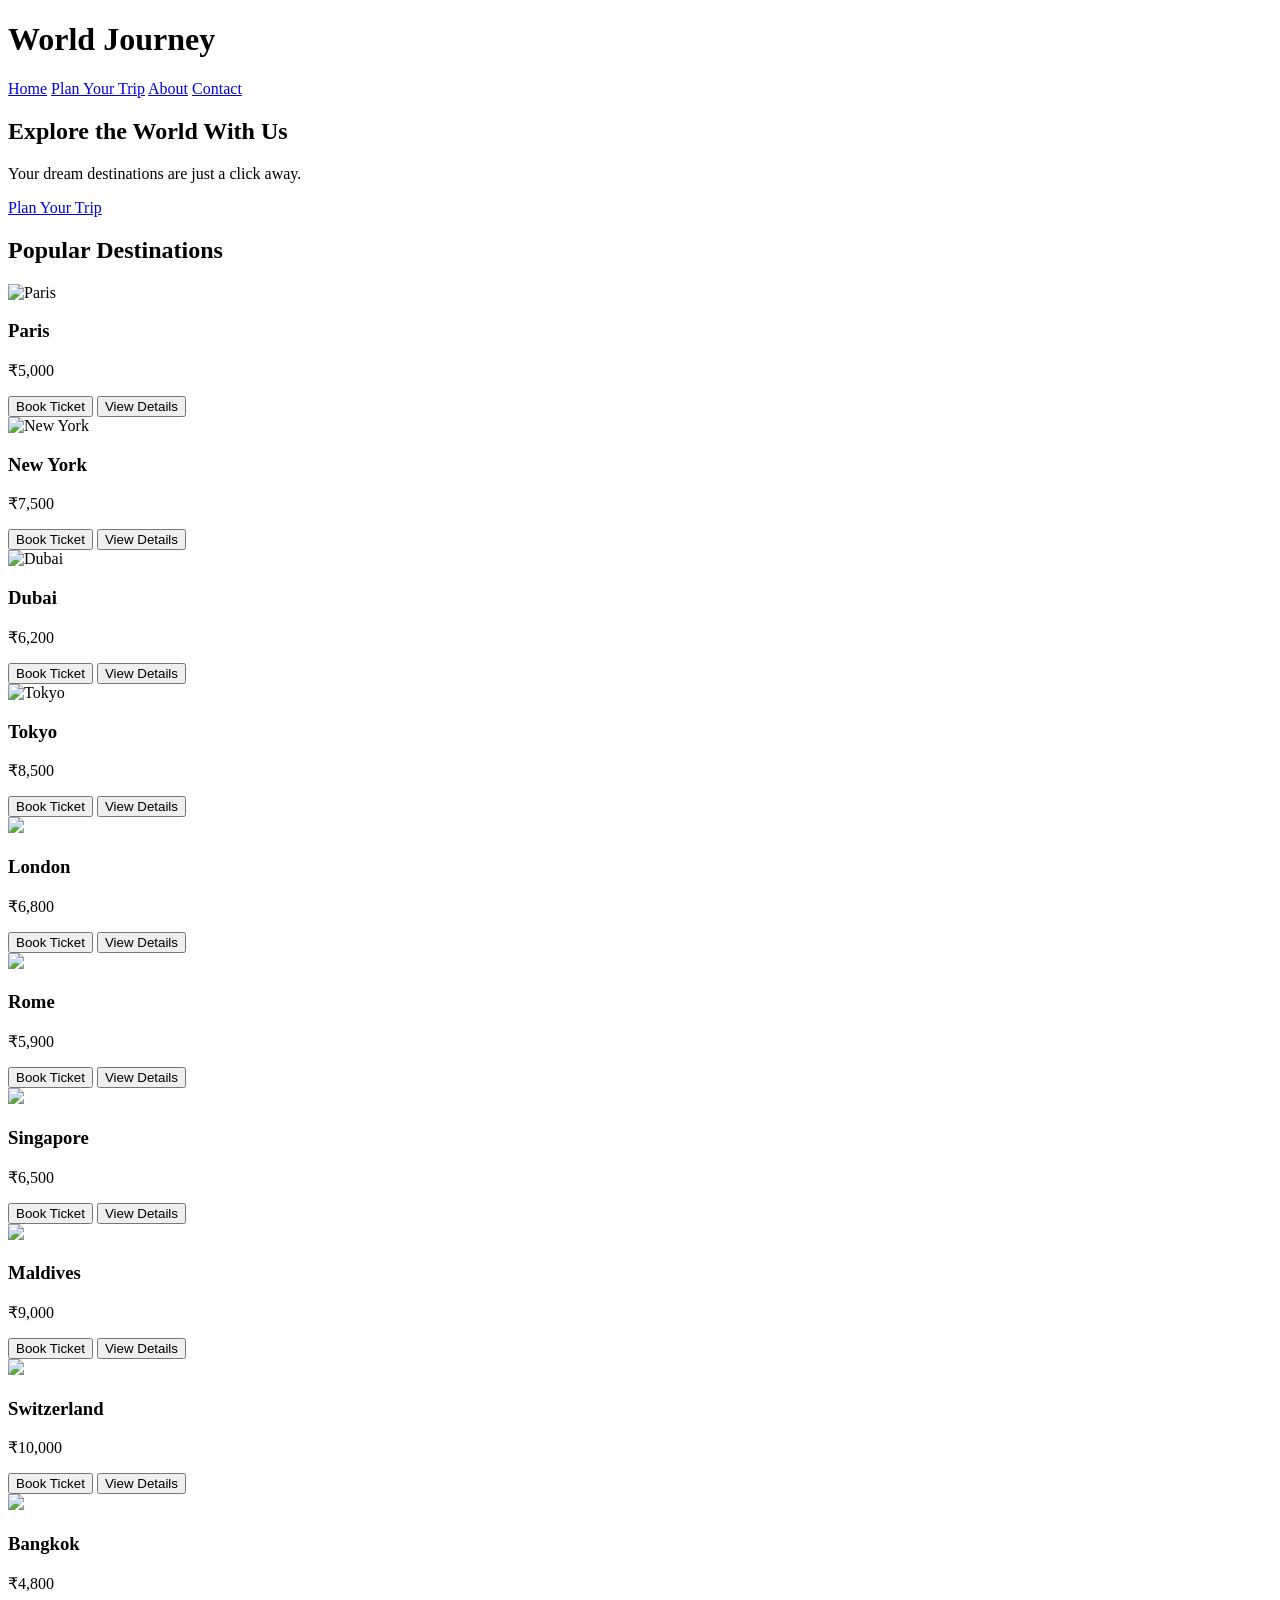
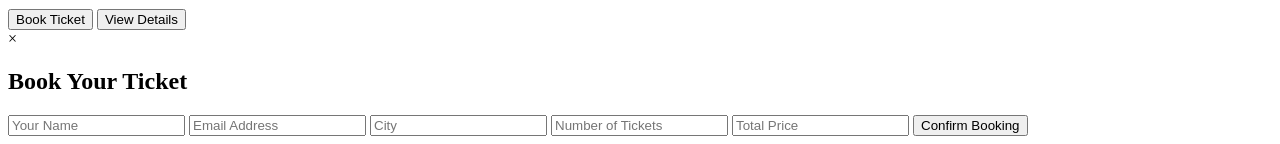
==== docs/index.html @ 6940dc23 "Add travel package details for multiple cities" ====
<!DOCTYPE html>
<html lang="en">
<head>
  <meta charset="UTF-8" />
  <meta name="viewport" content="width=device-width, initial-scale=1.0" />
  <title>World Journey – Plan Your Trip</title>
  <link rel="stylesheet" href="style.css" />
  <style>
    /* Quick popup style for city details */
    .details-popup {
      display: none;
      position: fixed;
      top: 0; left: 0;
      width: 100%; height: 100%;
      background: rgba(0,0,0,0.7);
      justify-content: center;
      align-items: center;
      z-index: 1000;
    }
    .details-content {
      background: #fff;
      width: 90%;
      max-width: 700px;
      padding: 20px;
      border-radius: 12px;
      text-align: left;
      overflow-y: auto;
      max-height: 85vh;
    }
    .details-content img {
      width: 100%;
      border-radius: 10px;
      margin-bottom: 10px;
    }
    .details-content h3 { margin-top: 10px; color: #333; }
    .details-content ul { margin-left: 20px; }
    .details-close {
      float: right;
      font-size: 25px;
      cursor: pointer;
      color: #555;
    }
    .details-close:hover { color: red; }
  </style>
</head>
<body>
  <header>
    <h1>World Journey</h1>
    <nav>
      <a href="index.html">Home</a>
      <a href="#destinations">Plan Your Trip</a>
      <a href="about.html">About</a>
      <a href="contact.html">Contact</a>
    </nav>
  </header>

  <!-- 🏖️ Home Section -->
  <section id="home" class="hero">
    <div class="hero-content">
      <h2>Explore the World With Us</h2>
      <p>Your dream destinations are just a click away.</p>
      <a href="#destinations" class="btn">Plan Your Trip</a>
    </div>
  </section>

  <!-- ✈️ Destinations Section -->
  <section id="destinations" class="destinations">
    <h2>Popular Destinations</h2>
    <div class="card-container">

      <!-- Example City Card -->
      <div class="card">
        <img src="https://images.unsplash.com/photo-1502602898657-3e91760cbb34" alt="Paris" />
        <h3>Paris</h3>
        <p>₹5,000</p>
        <button onclick="openPopup('Paris', 5000)">Book Ticket</button>
        <button onclick="openDetails('Paris')">View Details</button>
      </div>

      <div class="card">
        <img src="https://images.unsplash.com/photo-1505761671935-60b3a7427bad" alt="New York" />
        <h3>New York</h3>
        <p>₹7,500</p>
        <button onclick="openPopup('New York', 7500)">Book Ticket</button>
        <button onclick="openDetails('New York')">View Details</button>
      </div>

      <div class="card">
        <img src="https://images.unsplash.com/photo-1518684079-3c830dcef090" alt="Dubai" />
        <h3>Dubai</h3>
        <p>₹6,200</p>
        <button onclick="openPopup('Dubai', 6200)">Book Ticket</button>
        <button onclick="openDetails('Dubai')">View Details</button>
      </div>

      <div class="card">
        <img src="https://images.unsplash.com/photo-1538688525198-9b88f6f53126" alt="Tokyo" />
        <h3>Tokyo</h3>
        <p>₹8,500</p>
        <button onclick="openPopup('Tokyo', 8500)">Book Ticket</button>
        <button onclick="openDetails('Tokyo')">View Details</button>
      </div>
      <!-- London -->
    <div class="card">
    <img src="https://images.unsplash.com/photo-1473959383414-bbfbe2c1d8c9">
    <h3>London</h3>
    <p>₹6,800</p>
    <button onclick="openPopup('London', 6800)">Book Ticket</button>
    <button onclick="openDetails('London')">View Details</button>
  </div>

  <!-- Rome -->
  <div class="card">
  <img src="https://images.unsplash.com/photo-1526483360412-f4dbaf036963">
  <h3>Rome</h3>
  <p>₹5,900</p>
  <button onclick="openPopup('Rome', 5900)">Book Ticket</button>
  <button onclick="openDetails('Rome')">View Details</button>
  </div>

  <!-- Singapore -->
  <div class="card">
  <img src="https://images.unsplash.com/photo-1505761671935-60b3a7427bad">
  <h3>Singapore</h3>
  <p>₹6,500</p>
  <button onclick="openPopup('Singapore', 6500)">Book Ticket</button>
  <button onclick="openDetails('Singapore')">View Details</button>
  </div>

  <!-- Maldives -->
  <div class="card">
  <img src="https://images.unsplash.com/photo-1500530855697-b586d89ba3ee">
  <h3>Maldives</h3>
  <p>₹9,000</p>
  <button onclick="openPopup('Maldives', 9000)">Book Ticket</button>
  <button onclick="openDetails('Maldives')">View Details</button>
  </div>

  <!-- Switzerland -->
    <div class="card">
  <img src="https://images.unsplash.com/photo-1501785888041-af3ef285b470">
  <h3>Switzerland</h3>
  <p>₹10,000</p>
  <button onclick="openPopup('Switzerland', 10000)">Book Ticket</button>
  <button onclick="openDetails('Switzerland')">View Details</button>
  </div>

  <!-- Bangkok -->
  <div class="card">
  <img src="https://images.unsplash.com/photo-1508009603885-50cf7c579365">
  <h3>Bangkok</h3>
  <p>₹4,800</p>
  <button onclick="openPopup('Bangkok', 4800)">Book Ticket</button>
  <button onclick="openDetails('Bangkok')">View Details</button>
  </div>

  </div>
  </section>

  <!-- Popup for Booking -->
  <div id="popup" class="popup">
    <div class="popup-content">
      <span class="close" onclick="closePopup()">&times;</span>
      <h2>Book Your Ticket</h2>
      <form id="bookingForm">
        <input type="text" id="name" placeholder="Your Name" required />
        <input type="email" id="email" placeholder="Email Address" required />
        <input type="text" id="city" placeholder="City" readonly />
        <input type="number" id="tickets" placeholder="Number of Tickets" min="1" required />
        <input type="text" id="total" placeholder="Total Price" readonly />
        <button type="submit">Confirm Booking</button>
      </form>
    </div>
  </div>

  <!-- City Details Popup -->
  <div id="detailsPopup" class="details-popup">
    <div class="details-content">
      <span class="details-close" onclick="closeDetails()">&times;</span>
      <div id="detailsContainer"></div>
    </div>
  </div>

  <script type="module">
    // ✅ Booking Popup
    window.openPopup = function(city, price) {
      document.getElementById("popup").style.display = "flex";
      document.getElementById("city").value = city;
      const ticketsInput = document.getElementById("tickets");
      const totalInput = document.getElementById("total");

      ticketsInput.addEventListener("input", () => {
        totalInput.value = "₹" + ticketsInput.value * price;
      });
    };
    window.closePopup = function() {
      document.getElementById("popup").style.display = "none";
    };

    // ✅ City Details Data
    const cityDetails = {
      "Paris": {
        img: "https://images.unsplash.com/photo-1508057198894-247b23fe5ade",
        desc: "The city of love, lights, and art. Visit the iconic Eiffel Tower, Louvre Museum, and Seine River.",
        places: ["Eiffel Tower", "Louvre Museum", "Notre-Dame Cathedral"],
        package: { days: 5, price: "₹50,000", includes: "Hotel, Meals, City Tour" }
      },
      "New York": {
        img: "https://images.unsplash.com/photo-1549924231-f129b911e442",
        desc: "The city that never sleeps! Explore Times Square, Central Park, and the Statue of Liberty.",
        places: ["Times Square", "Central Park", "Statue of Liberty"],
        package: { days: 6, price: "₹65,000", includes: "Hotel, Breakfast, Sightseeing" }
      },
      "Dubai": {
        img: "https://images.unsplash.com/photo-1512453979798-5ea266f8880c",
        desc: "Luxury, adventure, and architecture meet in Dubai. Visit Burj Khalifa and Desert Safari.",
        places: ["Burj Khalifa", "Palm Jumeirah", "Desert Safari"],
        package: { days: 4, price: "₹55,000", includes: "Hotel, Transfers, Safari" }
      },
      "Tokyo": {
        img: "https://images.unsplash.com/photo-1536098561742-ca998e48cbcc",
        desc: "A mix of tradition and technology. Explore Tokyo Tower, Shibuya, and ancient temples.",
        places: ["Tokyo Tower", "Shibuya Crossing", "Asakusa Temple"],
        package: { days: 5, price: "₹58,000", includes: "Hotel, Transport, Local Guide" }
      },
      "London": {
    img: "https://images.unsplash.com/photo-1473959383414-bbfbe2c1d8c9",
    desc: "Famous for Big Ben and London Eye.",
    places: ["Big Ben", "London Eye", "Tower Bridge"],
    package: { days: 5, price: "₹60,000", includes: "Hotel, Guide, Transport" }
  },

"Rome": {
  img: "https://images.unsplash.com/photo-1526483360412-f4dbaf036963",
  desc: "Historic city with ancient architecture.",
  places: ["Colosseum", "Vatican City", "Trevi Fountain"],
  package: { days: 4, price: "₹55,000", includes: "Hotel, Meals" }
},

"Singapore": {
  img: "https://images.unsplash.com/photo-1496939376851-89342e90adcd",
  desc: "Modern city with amazing attractions.",
  places: ["Marina Bay Sands", "Sentosa Island", "Gardens by the Bay"],
  package: { days: 4, price: "₹58,000", includes: "Hotel, Tour" }
},

"Maldives": {
  img: "https://images.unsplash.com/photo-1500530855697-b586d89ba3ee",
  desc: "Beautiful beaches and luxury resorts.",
  places: ["Water Villas", "Coral Reefs", "Resorts"],
  package: { days: 3, price: "₹70,000", includes: "Resort Stay, Food" }
},

"Switzerland": {
  img: "https://images.unsplash.com/photo-1501785888041-af3ef285b470",
  desc: "Snow mountains and scenic beauty.",
  places: ["Alps", "Zurich", "Lucerne"],
  package: { days: 6, price: "₹85,000", includes: "Hotel, Train Pass" }
},

"Bangkok": {
  img: "https://images.unsplash.com/photo-1508009603885-50cf7c579365",
  desc: "Vibrant city with temples and nightlife.",
  places: ["Grand Palace", "Floating Market", "Wat Arun"],
  package: { days: 4, price: "₹40,000", includes: "Hotel, Breakfast" }
}
    };

    // ✅ Open City Details
    window.openDetails = function(city) {
      const data = cityDetails[city];
      const detailsContainer = document.getElementById("detailsContainer");
      detailsContainer.innerHTML = `
        <h2>${city}</h2>
        <img src="${data.img}" alt="${city}">
        <p>${data.desc}</p>
        <h3>Popular Places:</h3>
        <ul>${data.places.map(p => `<li>${p}</li>`).join('')}</ul>
        <h3>Package Details:</h3>
        <p><strong>Duration:</strong> ${data.package.days} Days</p>
        <p><strong>Price:</strong> ${data.package.price}</p>
        <p><strong>Includes:</strong> ${data.package.includes}</p>
      `;
      document.getElementById("detailsPopup").style.display = "flex";
    };
    window.closeDetails = function() {
      document.getElementById("detailsPopup").style.display = "none";
    };
  </script>
</body>
</html>
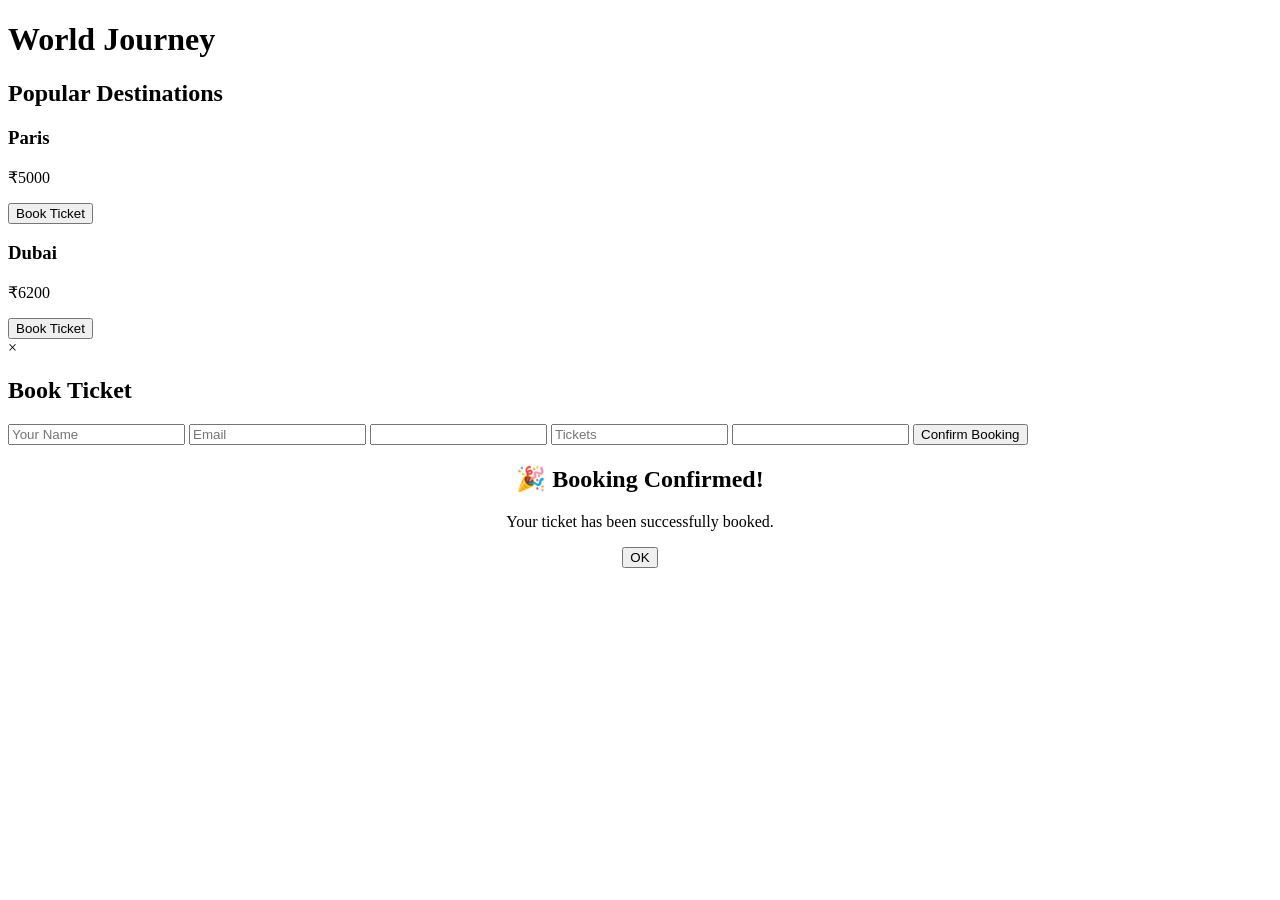
==== commit c2793123: "Refactor index.html structure and content" ====
--- a/docs/index.html
+++ b/docs/index.html
@@ -1,291 +1,65 @@
 <!DOCTYPE html>
 <html lang="en">
 <head>
-  <meta charset="UTF-8" />
-  <meta name="viewport" content="width=device-width, initial-scale=1.0" />
-  <title>World Journey – Plan Your Trip</title>
-  <link rel="stylesheet" href="style.css" />
-  <style>
-    /* Quick popup style for city details */
-    .details-popup {
-      display: none;
-      position: fixed;
-      top: 0; left: 0;
-      width: 100%; height: 100%;
-      background: rgba(0,0,0,0.7);
-      justify-content: center;
-      align-items: center;
-      z-index: 1000;
-    }
-    .details-content {
-      background: #fff;
-      width: 90%;
-      max-width: 700px;
-      padding: 20px;
-      border-radius: 12px;
-      text-align: left;
-      overflow-y: auto;
-      max-height: 85vh;
-    }
-    .details-content img {
-      width: 100%;
-      border-radius: 10px;
-      margin-bottom: 10px;
-    }
-    .details-content h3 { margin-top: 10px; color: #333; }
-    .details-content ul { margin-left: 20px; }
-    .details-close {
-      float: right;
-      font-size: 25px;
-      cursor: pointer;
-      color: #555;
-    }
-    .details-close:hover { color: red; }
-  </style>
+<meta charset="UTF-8">
+<meta name="viewport" content="width=device-width, initial-scale=1.0">
+<title>World Journey</title>
+<link rel="stylesheet" href="style.css">
 </head>
+
 <body>
-  <header>
-    <h1>World Journey</h1>
-    <nav>
-      <a href="index.html">Home</a>
-      <a href="#destinations">Plan Your Trip</a>
-      <a href="about.html">About</a>
-      <a href="contact.html">Contact</a>
-    </nav>
-  </header>
 
-  <!-- 🏖️ Home Section -->
-  <section id="home" class="hero">
-    <div class="hero-content">
-      <h2>Explore the World With Us</h2>
-      <p>Your dream destinations are just a click away.</p>
-      <a href="#destinations" class="btn">Plan Your Trip</a>
-    </div>
-  </section>
+<header>
+  <h1>World Journey</h1>
+</header>
 
-  <!-- ✈️ Destinations Section -->
-  <section id="destinations" class="destinations">
-    <h2>Popular Destinations</h2>
-    <div class="card-container">
+<section class="destinations">
+  <h2>Popular Destinations</h2>
 
-      <!-- Example City Card -->
-      <div class="card">
-        <img src="https://images.unsplash.com/photo-1502602898657-3e91760cbb34" alt="Paris" />
-        <h3>Paris</h3>
-        <p>₹5,000</p>
-        <button onclick="openPopup('Paris', 5000)">Book Ticket</button>
-        <button onclick="openDetails('Paris')">View Details</button>
-      </div>
-
-      <div class="card">
-        <img src="https://images.unsplash.com/photo-1505761671935-60b3a7427bad" alt="New York" />
-        <h3>New York</h3>
-        <p>₹7,500</p>
-        <button onclick="openPopup('New York', 7500)">Book Ticket</button>
-        <button onclick="openDetails('New York')">View Details</button>
-      </div>
-
-      <div class="card">
-        <img src="https://images.unsplash.com/photo-1518684079-3c830dcef090" alt="Dubai" />
-        <h3>Dubai</h3>
-        <p>₹6,200</p>
-        <button onclick="openPopup('Dubai', 6200)">Book Ticket</button>
-        <button onclick="openDetails('Dubai')">View Details</button>
-      </div>
-
-      <div class="card">
-        <img src="https://images.unsplash.com/photo-1538688525198-9b88f6f53126" alt="Tokyo" />
-        <h3>Tokyo</h3>
-        <p>₹8,500</p>
-        <button onclick="openPopup('Tokyo', 8500)">Book Ticket</button>
-        <button onclick="openDetails('Tokyo')">View Details</button>
-      </div>
-      <!-- London -->
-    <div class="card">
-    <img src="https://images.unsplash.com/photo-1473959383414-bbfbe2c1d8c9">
-    <h3>London</h3>
-    <p>₹6,800</p>
-    <button onclick="openPopup('London', 6800)">Book Ticket</button>
-    <button onclick="openDetails('London')">View Details</button>
+  <div class="card">
+    <h3>Paris</h3>
+    <p>₹5000</p>
+    <button onclick="openPopup('Paris',5000)">Book Ticket</button>
   </div>
 
-  <!-- Rome -->
   <div class="card">
-  <img src="https://images.unsplash.com/photo-1526483360412-f4dbaf036963">
-  <h3>Rome</h3>
-  <p>₹5,900</p>
-  <button onclick="openPopup('Rome', 5900)">Book Ticket</button>
-  <button onclick="openDetails('Rome')">View Details</button>
+    <h3>Dubai</h3>
+    <p>₹6200</p>
+    <button onclick="openPopup('Dubai',6200)">Book Ticket</button>
   </div>
 
-  <!-- Singapore -->
-  <div class="card">
-  <img src="https://images.unsplash.com/photo-1505761671935-60b3a7427bad">
-  <h3>Singapore</h3>
-  <p>₹6,500</p>
-  <button onclick="openPopup('Singapore', 6500)">Book Ticket</button>
-  <button onclick="openDetails('Singapore')">View Details</button>
-  </div>
+</section>
 
-  <!-- Maldives -->
-  <div class="card">
-  <img src="https://images.unsplash.com/photo-1500530855697-b586d89ba3ee">
-  <h3>Maldives</h3>
-  <p>₹9,000</p>
-  <button onclick="openPopup('Maldives', 9000)">Book Ticket</button>
-  <button onclick="openDetails('Maldives')">View Details</button>
-  </div>
+<!-- BOOKING POPUP -->
+<div id="popup" class="popup">
+  <div class="popup-content">
+    <span onclick="closePopup()" class="close">&times;</span>
 
-  <!-- Switzerland -->
-    <div class="card">
-  <img src="https://images.unsplash.com/photo-1501785888041-af3ef285b470">
-  <h3>Switzerland</h3>
-  <p>₹10,000</p>
-  <button onclick="openPopup('Switzerland', 10000)">Book Ticket</button>
-  <button onclick="openDetails('Switzerland')">View Details</button>
-  </div>
+    <h2>Book Ticket</h2>
 
-  <!-- Bangkok -->
-  <div class="card">
-  <img src="https://images.unsplash.com/photo-1508009603885-50cf7c579365">
-  <h3>Bangkok</h3>
-  <p>₹4,800</p>
-  <button onclick="openPopup('Bangkok', 4800)">Book Ticket</button>
-  <button onclick="openDetails('Bangkok')">View Details</button>
-  </div>
+    <form id="bookingForm">
+      <input type="text" id="name" placeholder="Your Name" required>
+      <input type="email" id="email" placeholder="Email" required>
+      <input type="text" id="city" readonly>
+      <input type="number" id="tickets" placeholder="Tickets" required>
+      <input type="text" id="total" readonly>
+
+      <button type="submit">Confirm Booking</button>
+    </form>
 
   </div>
-  </section>
+</div>
 
-  <!-- Popup for Booking -->
-  <div id="popup" class="popup">
-    <div class="popup-content">
-      <span class="close" onclick="closePopup()">&times;</span>
-      <h2>Book Your Ticket</h2>
-      <form id="bookingForm">
-        <input type="text" id="name" placeholder="Your Name" required />
-        <input type="email" id="email" placeholder="Email Address" required />
-        <input type="text" id="city" placeholder="City" readonly />
-        <input type="number" id="tickets" placeholder="Number of Tickets" min="1" required />
-        <input type="text" id="total" placeholder="Total Price" readonly />
-        <button type="submit">Confirm Booking</button>
-      </form>
-    </div>
+<!-- SUCCESS POPUP -->
+<div id="successPopup" class="popup">
+  <div class="popup-content" style="text-align:center">
+    <h2>🎉 Booking Confirmed!</h2>
+    <p>Your ticket has been successfully booked.</p>
+    <button onclick="closeSuccess()">OK</button>
   </div>
+</div>
 
-  <!-- City Details Popup -->
-  <div id="detailsPopup" class="details-popup">
-    <div class="details-content">
-      <span class="details-close" onclick="closeDetails()">&times;</span>
-      <div id="detailsContainer"></div>
-    </div>
-  </div>
+<script type="module" src="script.js"></script>
 
-  <script type="module">
-    // ✅ Booking Popup
-    window.openPopup = function(city, price) {
-      document.getElementById("popup").style.display = "flex";
-      document.getElementById("city").value = city;
-      const ticketsInput = document.getElementById("tickets");
-      const totalInput = document.getElementById("total");
-
-      ticketsInput.addEventListener("input", () => {
-        totalInput.value = "₹" + ticketsInput.value * price;
-      });
-    };
-    window.closePopup = function() {
-      document.getElementById("popup").style.display = "none";
-    };
-
-    // ✅ City Details Data
-    const cityDetails = {
-      "Paris": {
-        img: "https://images.unsplash.com/photo-1508057198894-247b23fe5ade",
-        desc: "The city of love, lights, and art. Visit the iconic Eiffel Tower, Louvre Museum, and Seine River.",
-        places: ["Eiffel Tower", "Louvre Museum", "Notre-Dame Cathedral"],
-        package: { days: 5, price: "₹50,000", includes: "Hotel, Meals, City Tour" }
-      },
-      "New York": {
-        img: "https://images.unsplash.com/photo-1549924231-f129b911e442",
-        desc: "The city that never sleeps! Explore Times Square, Central Park, and the Statue of Liberty.",
-        places: ["Times Square", "Central Park", "Statue of Liberty"],
-        package: { days: 6, price: "₹65,000", includes: "Hotel, Breakfast, Sightseeing" }
-      },
-      "Dubai": {
-        img: "https://images.unsplash.com/photo-1512453979798-5ea266f8880c",
-        desc: "Luxury, adventure, and architecture meet in Dubai. Visit Burj Khalifa and Desert Safari.",
-        places: ["Burj Khalifa", "Palm Jumeirah", "Desert Safari"],
-        package: { days: 4, price: "₹55,000", includes: "Hotel, Transfers, Safari" }
-      },
-      "Tokyo": {
-        img: "https://images.unsplash.com/photo-1536098561742-ca998e48cbcc",
-        desc: "A mix of tradition and technology. Explore Tokyo Tower, Shibuya, and ancient temples.",
-        places: ["Tokyo Tower", "Shibuya Crossing", "Asakusa Temple"],
-        package: { days: 5, price: "₹58,000", includes: "Hotel, Transport, Local Guide" }
-      },
-      "London": {
-    img: "https://images.unsplash.com/photo-1473959383414-bbfbe2c1d8c9",
-    desc: "Famous for Big Ben and London Eye.",
-    places: ["Big Ben", "London Eye", "Tower Bridge"],
-    package: { days: 5, price: "₹60,000", includes: "Hotel, Guide, Transport" }
-  },
-
-"Rome": {
-  img: "https://images.unsplash.com/photo-1526483360412-f4dbaf036963",
-  desc: "Historic city with ancient architecture.",
-  places: ["Colosseum", "Vatican City", "Trevi Fountain"],
-  package: { days: 4, price: "₹55,000", includes: "Hotel, Meals" }
-},
-
-"Singapore": {
-  img: "https://images.unsplash.com/photo-1496939376851-89342e90adcd",
-  desc: "Modern city with amazing attractions.",
-  places: ["Marina Bay Sands", "Sentosa Island", "Gardens by the Bay"],
-  package: { days: 4, price: "₹58,000", includes: "Hotel, Tour" }
-},
-
-"Maldives": {
-  img: "https://images.unsplash.com/photo-1500530855697-b586d89ba3ee",
-  desc: "Beautiful beaches and luxury resorts.",
-  places: ["Water Villas", "Coral Reefs", "Resorts"],
-  package: { days: 3, price: "₹70,000", includes: "Resort Stay, Food" }
-},
-
-"Switzerland": {
-  img: "https://images.unsplash.com/photo-1501785888041-af3ef285b470",
-  desc: "Snow mountains and scenic beauty.",
-  places: ["Alps", "Zurich", "Lucerne"],
-  package: { days: 6, price: "₹85,000", includes: "Hotel, Train Pass" }
-},
-
-"Bangkok": {
-  img: "https://images.unsplash.com/photo-1508009603885-50cf7c579365",
-  desc: "Vibrant city with temples and nightlife.",
-  places: ["Grand Palace", "Floating Market", "Wat Arun"],
-  package: { days: 4, price: "₹40,000", includes: "Hotel, Breakfast" }
-}
-    };
-
-    // ✅ Open City Details
-    window.openDetails = function(city) {
-      const data = cityDetails[city];
-      const detailsContainer = document.getElementById("detailsContainer");
-      detailsContainer.innerHTML = `
-        <h2>${city}</h2>
-        <img src="${data.img}" alt="${city}">
-        <p>${data.desc}</p>
-        <h3>Popular Places:</h3>
-        <ul>${data.places.map(p => `<li>${p}</li>`).join('')}</ul>
-        <h3>Package Details:</h3>
-        <p><strong>Duration:</strong> ${data.package.days} Days</p>
-        <p><strong>Price:</strong> ${data.package.price}</p>
-        <p><strong>Includes:</strong> ${data.package.includes}</p>
-      `;
-      document.getElementById("detailsPopup").style.display = "flex";
-    };
-    window.closeDetails = function() {
-      document.getElementById("detailsPopup").style.display = "none";
-    };
-  </script>
 </body>
 </html>
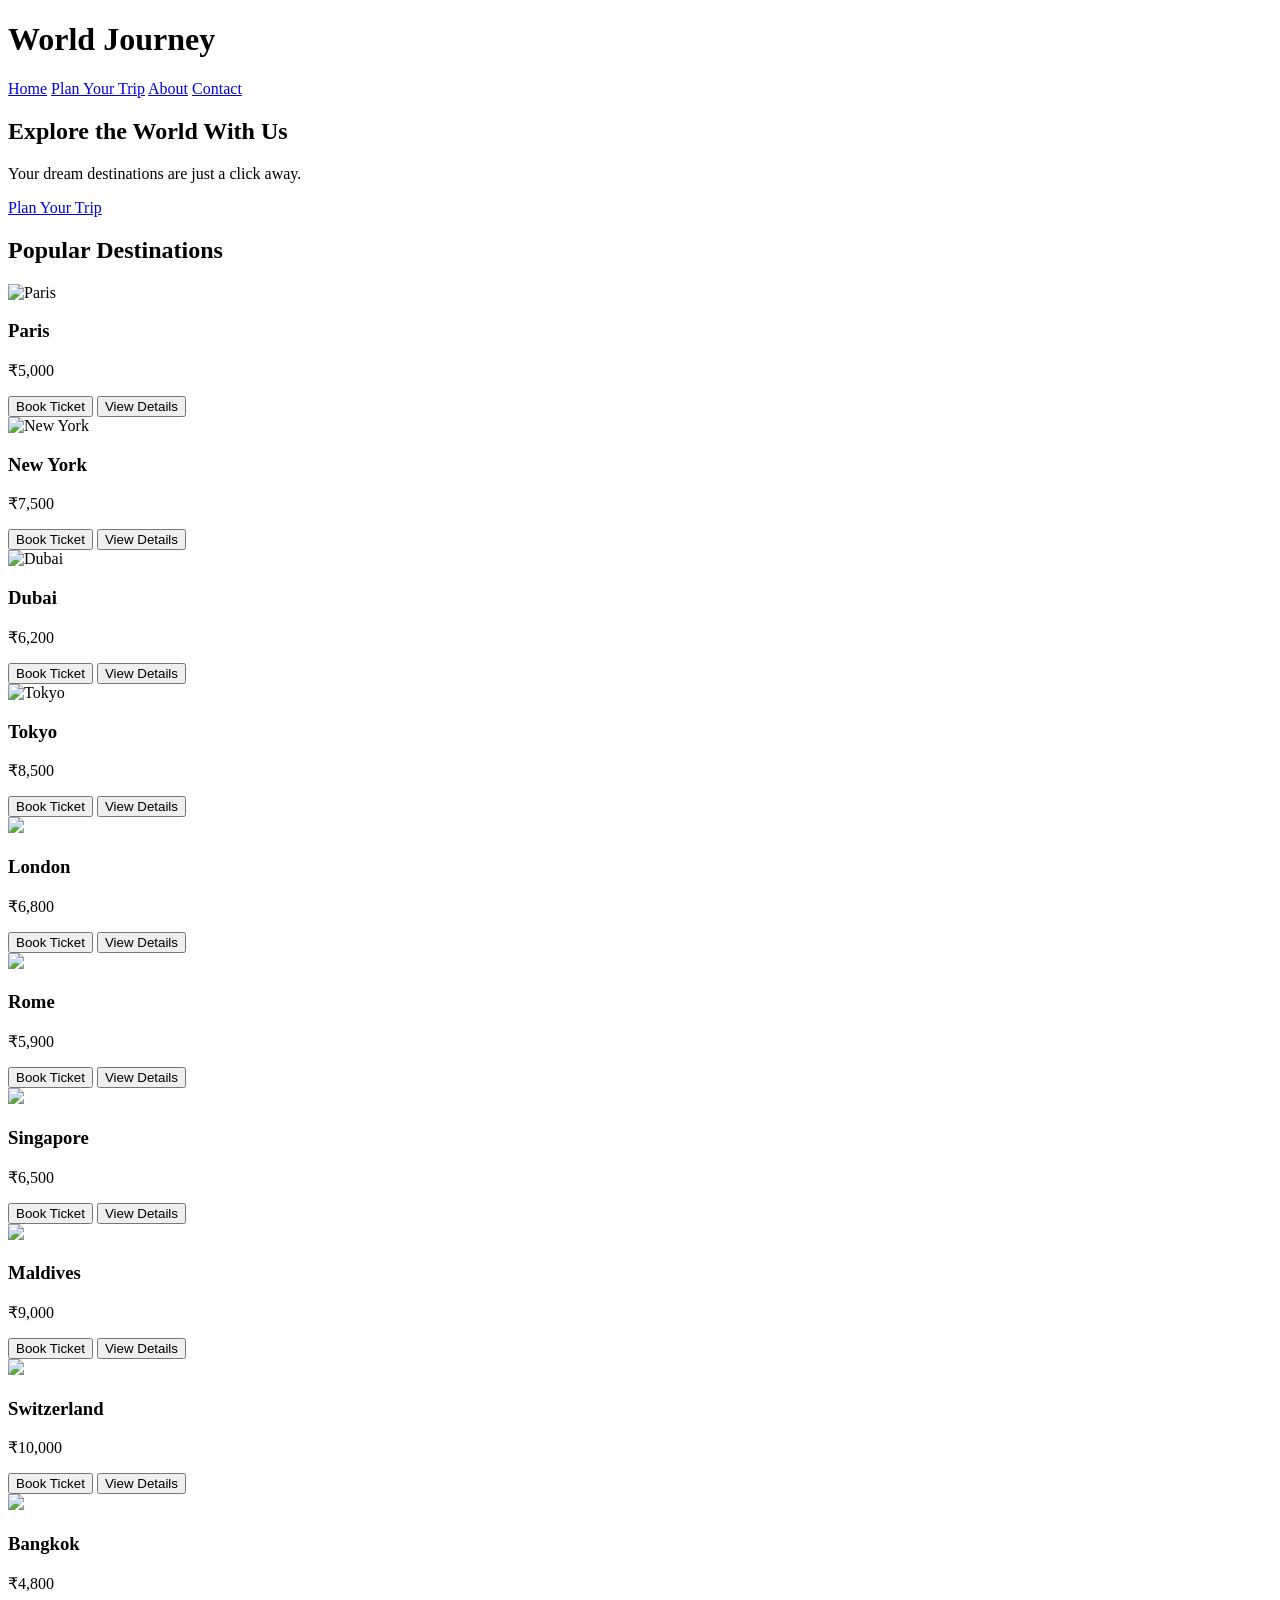
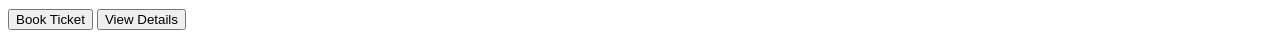
==== commit d5d76ae4: "Revamp index.html with new layout and styles" ====
--- a/docs/index.html
+++ b/docs/index.html
@@ -1,65 +1,291 @@
 <!DOCTYPE html>
 <html lang="en">
 <head>
-<meta charset="UTF-8">
-<meta name="viewport" content="width=device-width, initial-scale=1.0">
-<title>World Journey</title>
-<link rel="stylesheet" href="style.css">
+  <meta charset="UTF-8" />
+  <meta name="viewport" content="width=device-width, initial-scale=1.0" />
+  <title>World Journey – Plan Your Trip</title>
+  <link rel="stylesheet" href="style.css" />
+  <style>
+    /* Quick popup style for city details */
+    .details-popup {
+      display: none;
+      position: fixed;
+      top: 0; left: 0;
+      width: 100%; height: 100%;
+      background: rgba(0,0,0,0.7);
+      justify-content: center;
+      align-items: center;
+      z-index: 1000;
+    }
+    .details-content {
+      background: #fff;
+      width: 90%;
+      max-width: 700px;
+      padding: 20px;
+      border-radius: 12px;
+      text-align: left;
+      overflow-y: auto;
+      max-height: 85vh;
+    }
+    .details-content img {
+      width: 100%;
+      border-radius: 10px;
+      margin-bottom: 10px;
+    }
+    .details-content h3 { margin-top: 10px; color: #333; }
+    .details-content ul { margin-left: 20px; }
+    .details-close {
+      float: right;
+      font-size: 25px;
+      cursor: pointer;
+      color: #555;
+    }
+    .details-close:hover { color: red; }
+  </style>
 </head>
-
 <body>
-
-<header>
-  <h1>World Journey</h1>
-</header>
-
-<section class="destinations">
-  <h2>Popular Destinations</h2>
-
-  <div class="card">
-    <h3>Paris</h3>
-    <p>₹5000</p>
-    <button onclick="openPopup('Paris',5000)">Book Ticket</button>
-  </div>
-
-  <div class="card">
-    <h3>Dubai</h3>
-    <p>₹6200</p>
-    <button onclick="openPopup('Dubai',6200)">Book Ticket</button>
-  </div>
-
-</section>
-
-<!-- BOOKING POPUP -->
-<div id="popup" class="popup">
-  <div class="popup-content">
-    <span onclick="closePopup()" class="close">&times;</span>
-
-    <h2>Book Ticket</h2>
-
-    <form id="bookingForm">
-      <input type="text" id="name" placeholder="Your Name" required>
-      <input type="email" id="email" placeholder="Email" required>
-      <input type="text" id="city" readonly>
-      <input type="number" id="tickets" placeholder="Tickets" required>
-      <input type="text" id="total" readonly>
-
-      <button type="submit">Confirm Booking</button>
-    </form>
-
-  </div>
-</div>
-
-<!-- SUCCESS POPUP -->
-<div id="successPopup" class="popup">
-  <div class="popup-content" style="text-align:center">
-    <h2>🎉 Booking Confirmed!</h2>
-    <p>Your ticket has been successfully booked.</p>
-    <button onclick="closeSuccess()">OK</button>
-  </div>
-</div>
-
-<script type="module" src="script.js"></script>
-
+  <header>
+    <h1>World Journey</h1>
+    <nav>
+      <a href="index.html">Home</a>
+      <a href="#destinations">Plan Your Trip</a>
+      <a href="about.html">About</a>
+      <a href="contact.html">Contact</a>
+    </nav>
+  </header>
+
+  <!-- 🏖️ Home Section -->
+  <section id="home" class="hero">
+    <div class="hero-content">
+      <h2>Explore the World With Us</h2>
+      <p>Your dream destinations are just a click away.</p>
+      <a href="#destinations" class="btn">Plan Your Trip</a>
+    </div>
+  </section>
+
+  <!-- ✈️ Destinations Section -->
+  <section id="destinations" class="destinations">
+    <h2>Popular Destinations</h2>
+    <div class="card-container">
+
+      <!-- Example City Card -->
+      <div class="card">
+        <img src="https://images.unsplash.com/photo-1502602898657-3e91760cbb34" alt="Paris" />
+        <h3>Paris</h3>
+        <p>₹5,000</p>
+        <button onclick="openPopup('Paris', 5000)">Book Ticket</button>
+        <button onclick="openDetails('Paris')">View Details</button>
+      </div>
+
+      <div class="card">
+        <img src="https://images.unsplash.com/photo-1505761671935-60b3a7427bad" alt="New York" />
+        <h3>New York</h3>
+        <p>₹7,500</p>
+        <button onclick="openPopup('New York', 7500)">Book Ticket</button>
+        <button onclick="openDetails('New York')">View Details</button>
+      </div>
+
+      <div class="card">
+        <img src="https://images.unsplash.com/photo-1518684079-3c830dcef090" alt="Dubai" />
+        <h3>Dubai</h3>
+        <p>₹6,200</p>
+        <button onclick="openPopup('Dubai', 6200)">Book Ticket</button>
+        <button onclick="openDetails('Dubai')">View Details</button>
+      </div>
+
+      <div class="card">
+        <img src="https://images.unsplash.com/photo-1538688525198-9b88f6f53126" alt="Tokyo" />
+        <h3>Tokyo</h3>
+        <p>₹8,500</p>
+        <button onclick="openPopup('Tokyo', 8500)">Book Ticket</button>
+        <button onclick="openDetails('Tokyo')">View Details</button>
+      </div>
+      <!-- London -->
+    <div class="card">
+    <img src="https://images.unsplash.com/photo-1505761671935-60b3a7427bad?auto=format&fit=crop&w=800&q=60">
+    <h3>London</h3>
+    <p>₹6,800</p>
+    <button onclick="openPopup('London', 6800)">Book Ticket</button>
+    <button onclick="openDetails('London')">View Details</button>
+  </div>
+
+  <!-- Rome -->
+  <div class="card">
+ <img src="https://images.unsplash.com/photo-1526481280691-3c4699c5d6b4?auto=format&fit=crop&w=800&q=60">
+  <h3>Rome</h3>
+  <p>₹5,900</p>
+  <button onclick="openPopup('Rome', 5900)">Book Ticket</button>
+  <button onclick="openDetails('Rome')">View Details</button>
+  </div>
+
+  <!-- Singapore -->
+  <div class="card">
+  <img src="https://images.unsplash.com/photo-1505761671935-60b3a7427bad">
+  <h3>Singapore</h3>
+  <p>₹6,500</p>
+  <button onclick="openPopup('Singapore', 6500)">Book Ticket</button>
+  <button onclick="openDetails('Singapore')">View Details</button>
+  </div>
+
+  <!-- Maldives -->
+  <div class="card">
+  <img src="https://images.unsplash.com/photo-1500530855697-b586d89ba3ee">
+  <h3>Maldives</h3>
+  <p>₹9,000</p>
+  <button onclick="openPopup('Maldives', 9000)">Book Ticket</button>
+  <button onclick="openDetails('Maldives')">View Details</button>
+  </div>
+
+  <!-- Switzerland -->
+    <div class="card">
+  <img src="https://images.unsplash.com/photo-1501785888041-af3ef285b470">
+  <h3>Switzerland</h3>
+  <p>₹10,000</p>
+  <button onclick="openPopup('Switzerland', 10000)">Book Ticket</button>
+  <button onclick="openDetails('Switzerland')">View Details</button>
+  </div>
+
+  <!-- Bangkok -->
+  <div class="card">
+  <img src="https://images.unsplash.com/photo-1508009603885-50cf7c579365">
+  <h3>Bangkok</h3>
+  <p>₹4,800</p>
+  <button onclick="openPopup('Bangkok', 4800)">Book Ticket</button>
+  <button onclick="openDetails('Bangkok')">View Details</button>
+  </div>
+
+  </div>
+  </section>
+
+  <!-- Popup for Booking -->
+  <div id="popup" class="popup">
+    <div class="popup-content">
+      <span class="close" onclick="closePopup()">&times;</span>
+      <h2>Book Your Ticket</h2>
+      <form id="bookingForm">
+        <input type="text" id="name" placeholder="Your Name" required />
+        <input type="email" id="email" placeholder="Email Address" required />
+        <input type="text" id="city" placeholder="City" readonly />
+        <input type="number" id="tickets" placeholder="Number of Tickets" min="1" required />
+        <input type="text" id="total" placeholder="Total Price" readonly />
+        <button type="submit">Confirm Booking</button>
+      </form>
+    </div>
+  </div>
+
+  <!-- City Details Popup -->
+  <div id="detailsPopup" class="details-popup">
+    <div class="details-content">
+      <span class="details-close" onclick="closeDetails()">&times;</span>
+      <div id="detailsContainer"></div>
+    </div>
+  </div>
+
+  <script type="module">
+    // ✅ Booking Popup
+    window.openPopup = function(city, price) {
+      document.getElementById("popup").style.display = "flex";
+      document.getElementById("city").value = city;
+      const ticketsInput = document.getElementById("tickets");
+      const totalInput = document.getElementById("total");
+
+      ticketsInput.addEventListener("input", () => {
+        totalInput.value = "₹" + ticketsInput.value * price;
+      });
+    };
+    window.closePopup = function() {
+      document.getElementById("popup").style.display = "none";
+    };
+
+    // ✅ City Details Data
+    const cityDetails = {
+      "Paris": {
+        img: "https://images.unsplash.com/photo-1508057198894-247b23fe5ade",
+        desc: "The city of love, lights, and art. Visit the iconic Eiffel Tower, Louvre Museum, and Seine River.",
+        places: ["Eiffel Tower", "Louvre Museum", "Notre-Dame Cathedral"],
+        package: { days: 5, price: "₹50,000", includes: "Hotel, Meals, City Tour" }
+      },
+      "New York": {
+        img: "https://images.unsplash.com/photo-1549924231-f129b911e442",
+        desc: "The city that never sleeps! Explore Times Square, Central Park, and the Statue of Liberty.",
+        places: ["Times Square", "Central Park", "Statue of Liberty"],
+        package: { days: 6, price: "₹65,000", includes: "Hotel, Breakfast, Sightseeing" }
+      },
+      "Dubai": {
+        img: "https://images.unsplash.com/photo-1512453979798-5ea266f8880c",
+        desc: "Luxury, adventure, and architecture meet in Dubai. Visit Burj Khalifa and Desert Safari.",
+        places: ["Burj Khalifa", "Palm Jumeirah", "Desert Safari"],
+        package: { days: 4, price: "₹55,000", includes: "Hotel, Transfers, Safari" }
+      },
+      "Tokyo": {
+        img: "https://images.unsplash.com/photo-1536098561742-ca998e48cbcc",
+        desc: "A mix of tradition and technology. Explore Tokyo Tower, Shibuya, and ancient temples.",
+        places: ["Tokyo Tower", "Shibuya Crossing", "Asakusa Temple"],
+        package: { days: 5, price: "₹58,000", includes: "Hotel, Transport, Local Guide" }
+      },
+      "London": {
+      img: "https://images.unsplash.com/photo-1505761671935-60b3a7427bad?auto=format&fit=crop&w=800&q=60",
+      desc: "Famous for Big Ben and London Eye.",
+      places: ["Big Ben", "London Eye", "Tower Bridge"],
+      package: { days: 5, price: "₹60,000", includes: "Hotel, Guide, Transport" }
+    },
+
+  "Rome": {
+  img: "https://images.unsplash.com/photo-1526481280691-3c4699c5d6b4?auto=format&fit=crop&w=800&q=60",
+  desc: "Historic city with ancient architecture.",
+  places: ["Colosseum", "Vatican City", "Trevi Fountain"],
+  package: { days: 4, price: "₹55,000", includes: "Hotel, Meals" }
+},
+
+"Singapore": {
+  img: "https://images.unsplash.com/photo-1496939376851-89342e90adcd",
+  desc: "Modern city with amazing attractions.",
+  places: ["Marina Bay Sands", "Sentosa Island", "Gardens by the Bay"],
+  package: { days: 4, price: "₹58,000", includes: "Hotel, Tour" }
+},
+
+"Maldives": {
+  img: "https://images.unsplash.com/photo-1500530855697-b586d89ba3ee",
+  desc: "Beautiful beaches and luxury resorts.",
+  places: ["Water Villas", "Coral Reefs", "Resorts"],
+  package: { days: 3, price: "₹70,000", includes: "Resort Stay, Food" }
+},
+
+"Switzerland": {
+  img: "https://images.unsplash.com/photo-1501785888041-af3ef285b470",
+  desc: "Snow mountains and scenic beauty.",
+  places: ["Alps", "Zurich", "Lucerne"],
+  package: { days: 6, price: "₹85,000", includes: "Hotel, Train Pass" }
+},
+
+"Bangkok": {
+  img: "https://images.unsplash.com/photo-1508009603885-50cf7c579365",
+  desc: "Vibrant city with temples and nightlife.",
+  places: ["Grand Palace", "Floating Market", "Wat Arun"],
+  package: { days: 4, price: "₹40,000", includes: "Hotel, Breakfast" }
+}
+    };
+
+    // ✅ Open City Details
+    window.openDetails = function(city) {
+      const data = cityDetails[city];
+      const detailsContainer = document.getElementById("detailsContainer");
+      detailsContainer.innerHTML = `
+        <h2>${city}</h2>
+        <img src="${data.img}" alt="${city}">
+        <p>${data.desc}</p>
+        <h3>Popular Places:</h3>
+        <ul>${data.places.map(p => `<li>${p}</li>`).join('')}</ul>
+        <h3>Package Details:</h3>
+        <p><strong>Duration:</strong> ${data.package.days} Days</p>
+        <p><strong>Price:</strong> ${data.package.price}</p>
+        <p><strong>Includes:</strong> ${data.package.includes}</p>
+      `;
+      document.getElementById("detailsPopup").style.display = "flex";
+    };
+    window.closeDetails = function() {
+      document.getElementById("detailsPopup").style.display = "none";
+    };
+  </script>
 </body>
-</html>
+</html>                                                                                                                                    
--- a/docs/style.css
+++ b/docs/style.css
@@ -0,0 +1,23 @@
+.popup {
+  display: none;
+  position: fixed;
+  top:0;
+  left:0;
+  width:100%;
+  height:100%;
+  background: rgba(0,0,0,0.6);
+  justify-content:center;
+  align-items:center;
+}
+
+.popup-content {
+  background:white;
+  padding:20px;
+  border-radius:10px;
+  width:300px;
+}
+
+.close {
+  float:right;
+  cursor:pointer;
+}
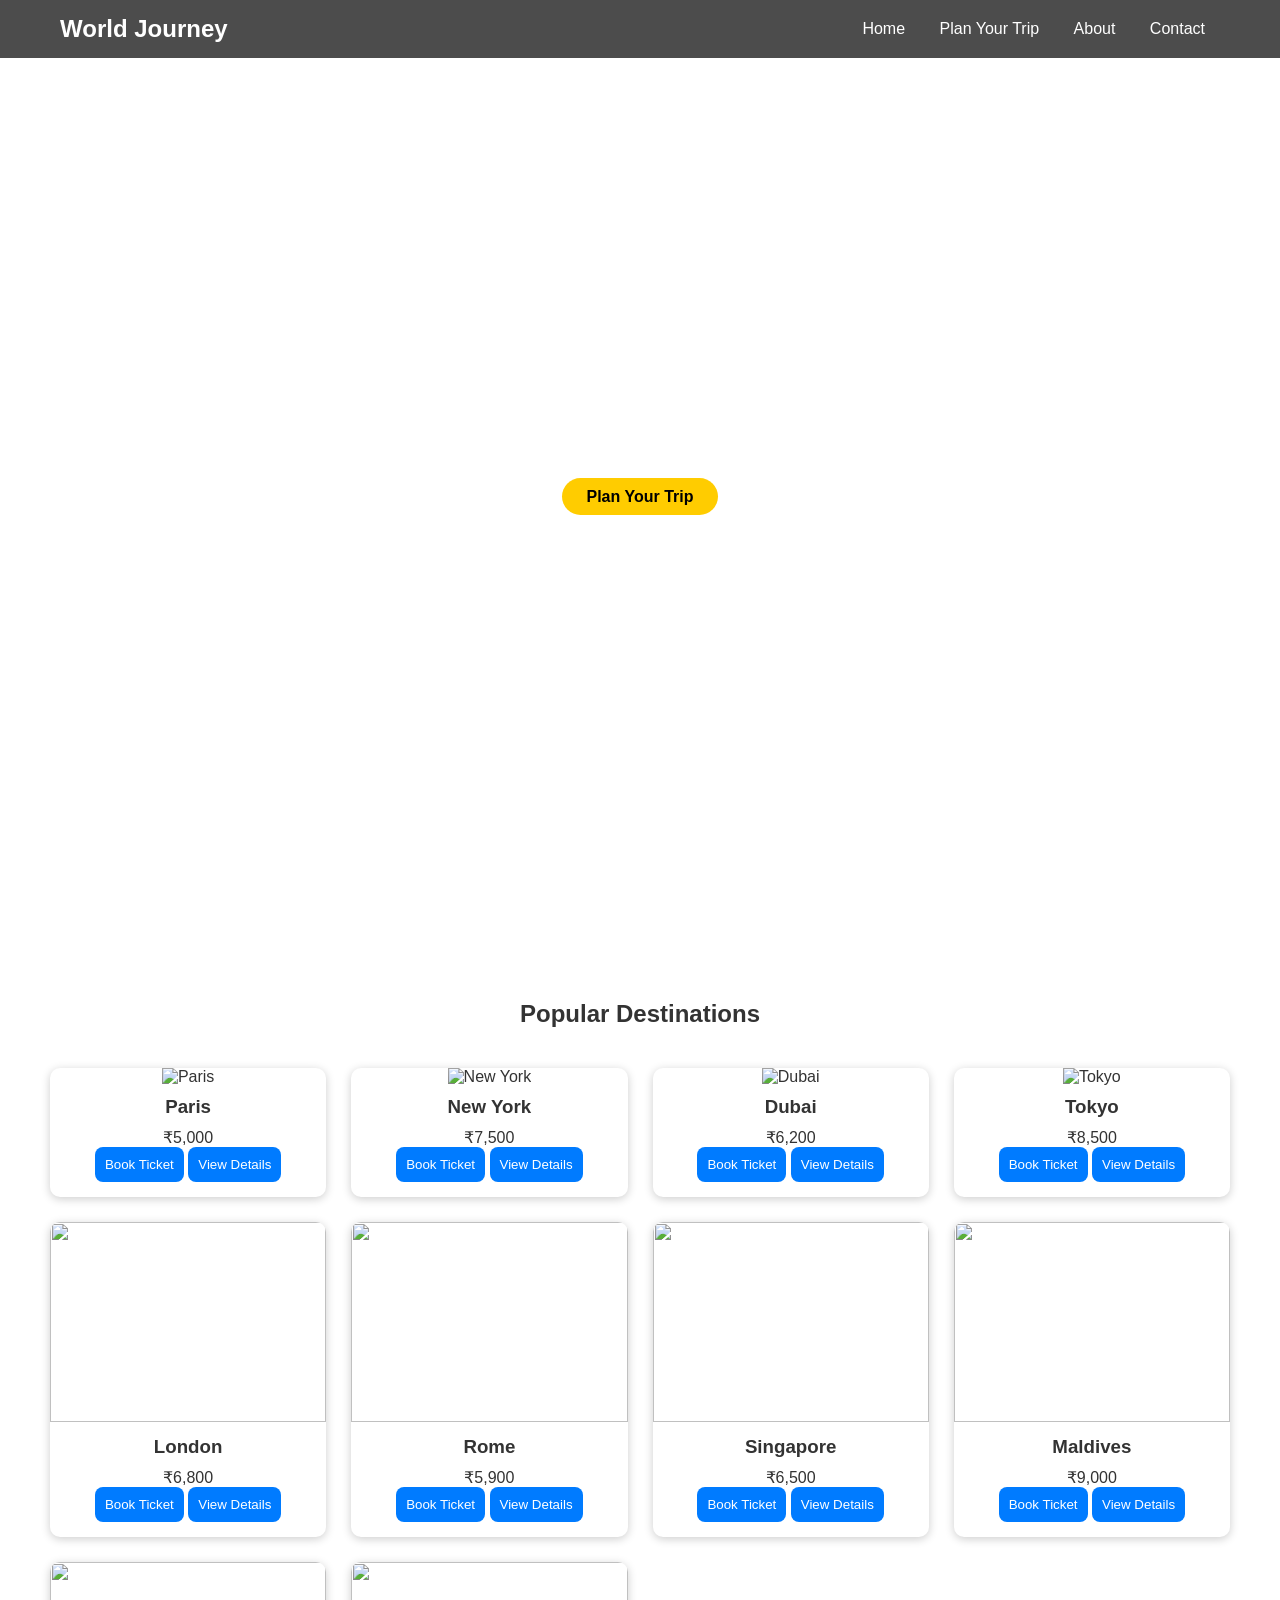
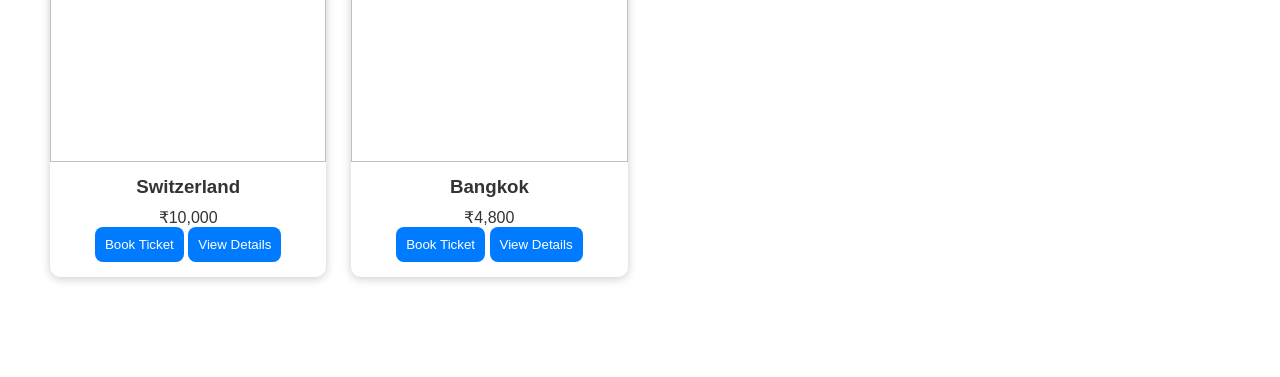
==== commit e3cb13e1: "Update Rome image in index.html" ====
--- a/docs/index.html
+++ b/docs/index.html
@@ -111,7 +111,7 @@
 
   <!-- Rome -->
   <div class="card">
- <img src="https://images.unsplash.com/photo-1526481280691-3c4699c5d6b4?auto=format&fit=crop&w=800&q=60">
+<img src="https://images.unsplash.com/photo-1552832230-c0197dd311b5?auto=format&fit=crop&w=800&q=60">
   <h3>Rome</h3>
   <p>₹5,900</p>
   <button onclick="openPopup('Rome', 5900)">Book Ticket</button>
--- a/docs/style.css
+++ b/docs/style.css
@@ -1,23 +1,247 @@
+* {
+  margin: 0;
+  padding: 0;
+  box-sizing: border-box;
+  font-family: 'Poppins', sans-serif;
+}
+
+body {
+  background: #fff;
+  color: #333;
+  scroll-behavior: smooth;
+}
+
+/* HEADER */
+header {
+  position: fixed;
+  top: 0;
+  width: 100%;
+  background: rgba(0, 0, 0, 0.7);
+  color: #fff;
+  display: flex;
+  justify-content: space-between;
+  align-items: center;
+  padding: 15px 60px;
+  z-index: 1000;
+}
+
+header h1 {
+  font-size: 24px;
+}
+
+nav a {
+  color: white;
+  margin: 0 15px;
+  text-decoration: none;
+  font-weight: 500;
+  transition: 0.3s;
+}
+
+nav a:hover {
+  color: #ffd700;
+}
+
+/* HERO */
+.hero {
+  background: url("https://images.unsplash.com/photo-1507525428034-b723cf961d3e") center/cover no-repeat;
+  height: 100vh;
+  display: flex;
+  align-items: center;
+  justify-content: center;
+  text-align: center;
+  color: white;
+}
+
+.hero-content h2 {
+  font-size: 50px;
+  margin-bottom: 15px;
+}
+
+.hero-content p {
+  font-size: 18px;
+}
+
+.btn {
+  background: #ffcc00;
+  color: #000;
+  padding: 10px 25px;
+  border-radius: 30px;
+  font-weight: 600;
+  text-decoration: none;
+  transition: 0.3s;
+}
+
+.btn:hover {
+  background: #ff9900;
+}
+
+/* DESTINATIONS */
+.destinations {
+  padding: 100px 50px;
+  text-align: center;
+}
+
+.card-container {
+  display: grid;
+  grid-template-columns: repeat(auto-fit, minmax(230px, 1fr));
+  gap: 25px;
+  margin-top: 40px;
+}
+
+.card {
+  background: #fff;
+  border-radius: 10px;
+  overflow: hidden;
+  box-shadow: 0 2px 10px rgba(0,0,0,0.2);
+  transition: transform 0.3s ease;
+}
+
+.card:hover {
+  transform: translateY(-8px);
+}
+
+.card img {
+  width: 100%;
+  height: 200px;
+  object-fit: cover;
+}
+
+.card h3 {
+  margin: 10px 0;
+}
+
+.card button {
+  background: #007bff;
+  border: none;
+  color: white;
+  padding: 10px;
+  margin-bottom: 15px;
+  border-radius: 8px;
+  cursor: pointer;
+  transition: 0.3s;
+}
+
+.card button:hover {
+  background: #0056b3;
+}
+
+/* ABOUT */
+.about {
+  background: #f9f9f9;
+  padding: 100px 60px;
+}
+
+.about-container {
+  display: flex;
+  flex-wrap: wrap;
+  align-items: center;
+  gap: 40px;
+}
+
+.about-text {
+  flex: 1;
+}
+
+.about-text h2 {
+  font-size: 32px;
+  margin-bottom: 15px;
+  color: #333;
+}
+
+.about-text p {
+  margin-bottom: 15px;
+  line-height: 1.7;
+}
+
+.about-img {
+  flex: 1;
+}
+
+.about-img img {
+  width: 100%;
+  border-radius: 15px;
+  box-shadow: 0 4px 15px rgba(0,0,0,0.2);
+}
+
+/* CONTACT */
+.contact {
+  background: #fff;
+  padding: 100px 60px;
+  text-align: center;
+}
+
+.contact-container {
+  display: flex;
+  flex-wrap: wrap;
+  justify-content: space-around;
+  margin-top: 30px;
+}
+
+.contact-info {
+  flex: 1;
+  min-width: 250px;
+  text-align: left;
+}
+
+.contact-form {
+  flex: 1;
+  min-width: 300px;
+  display: flex;
+  flex-direction: column;
+}
+
+.contact-form input, .contact-form textarea {
+  margin: 10px 0;
+  padding: 10px;
+  border: 1px solid #ccc;
+  border-radius: 8px;
+}
+
+.contact-form button {
+  background: #28a745;
+  color: white;
+  padding: 12px;
+  border: none;
+  border-radius: 8px;
+  cursor: pointer;
+  transition: 0.3s;
+}
+
+.contact-form button:hover {
+  background: #218838;
+}
+
+/* POPUP */
 .popup {
   display: none;
+  justify-content: center;
+  align-items: center;
   position: fixed;
-  top:0;
-  left:0;
-  width:100%;
-  height:100%;
+  top: 0; left: 0;
+  width: 100%; height: 100%;
   background: rgba(0,0,0,0.6);
-  justify-content:center;
-  align-items:center;
+  z-index: 10000;
 }
 
 .popup-content {
-  background:white;
-  padding:20px;
-  border-radius:10px;
-  width:300px;
+  background: white;
+  padding: 30px;
+  border-radius: 10px;
+  width: 320px;
+  position: relative;
 }
 
 .close {
-  float:right;
-  cursor:pointer;
-}
+  position: absolute;
+  top: 10px; right: 15px;
+  font-size: 22px;
+  cursor: pointer;
+}
+
+/* FOOTER */
+footer {
+  background: #222;
+  color: #fff;
+  text-align: center;
+  padding: 15px;
+}                                                                                                                                             
